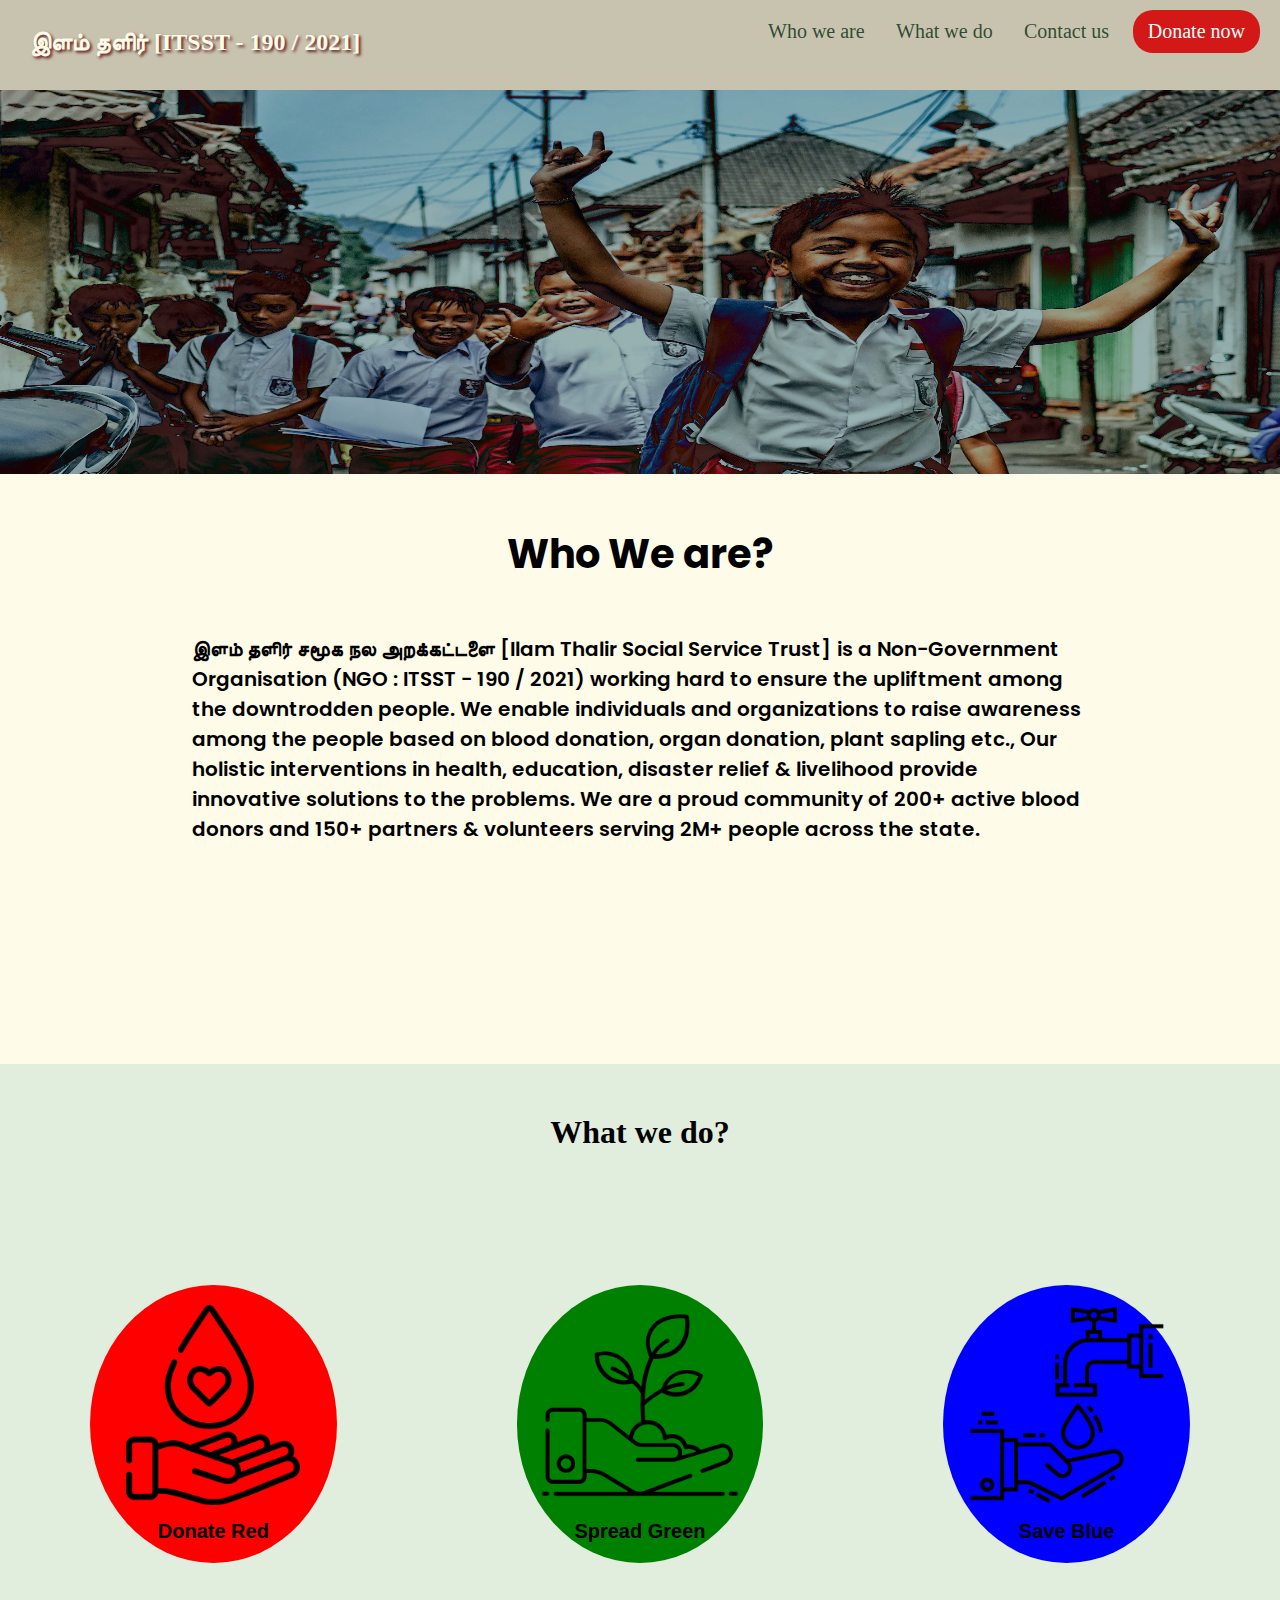
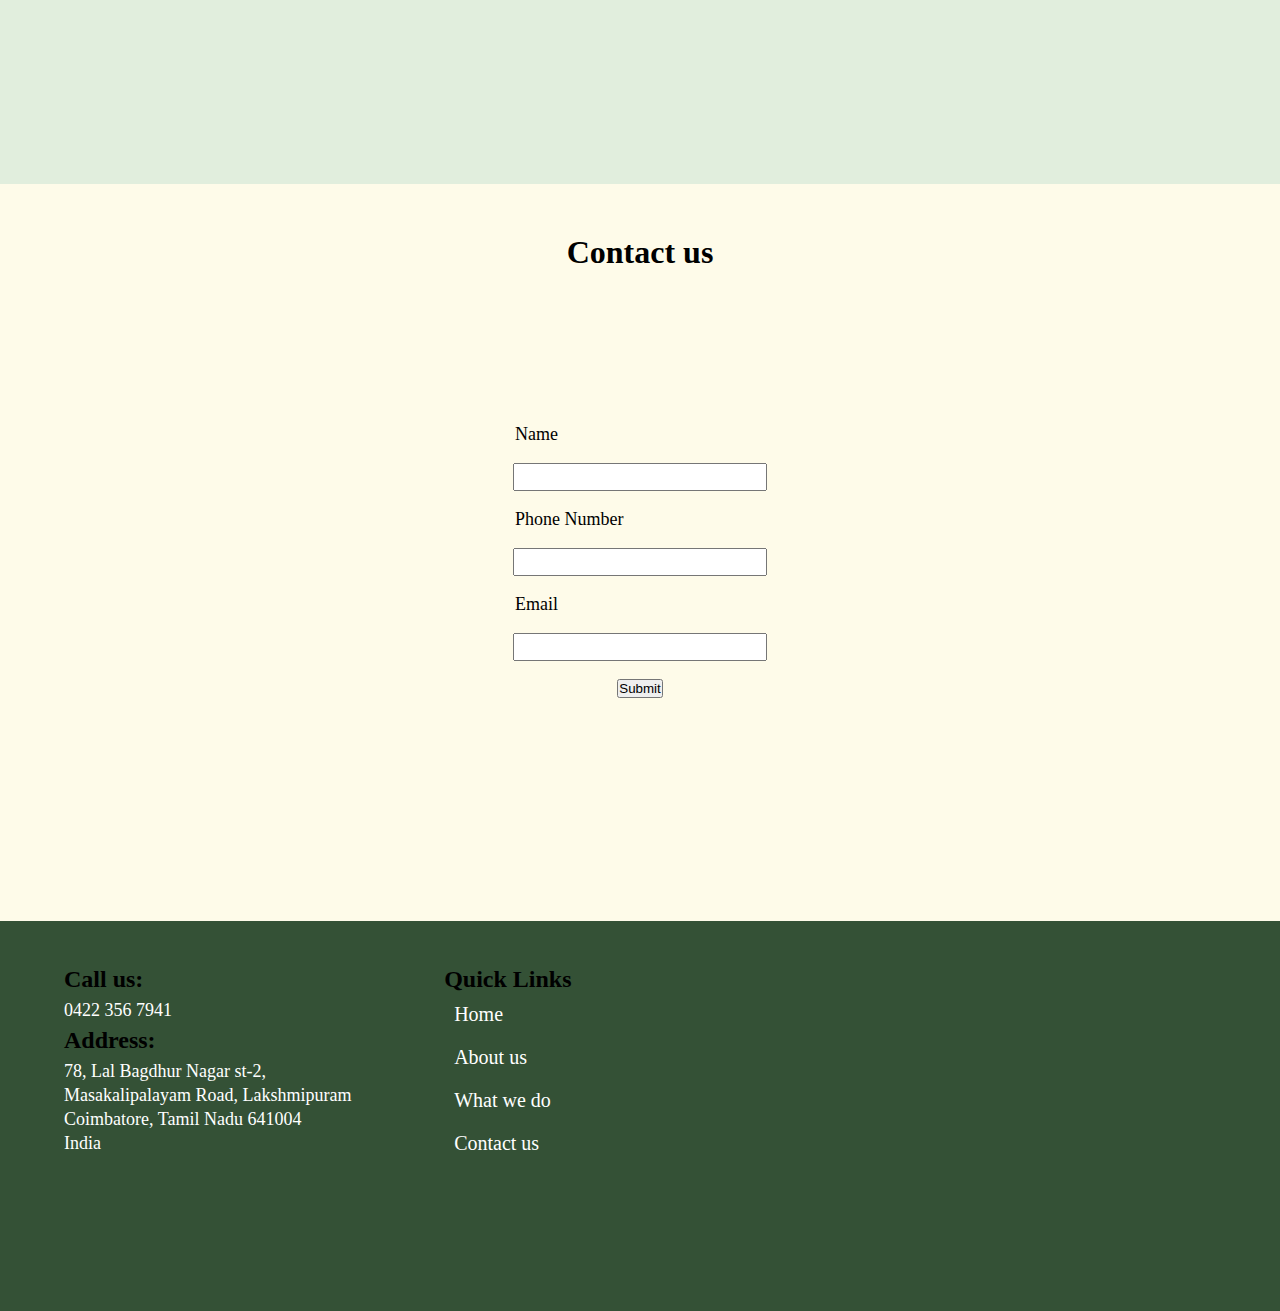
==== index.html @ 72671b09 "Add files via upload" ====
<!DOCTYPE html>
<html lang="en">
<head>
    <meta charset="UTF-8">
    <meta http-equiv="X-UA-Compatible" content="IE=edge">
    <meta name="viewport" content="width=device-width, initial-scale=1.0">
    <title>ITSST</title>
    <link rel="stylesheet" type="text/css" href="styles.css">
</head>
<body>
    <div class="header">
        <!-- <p>இளம் தளிர் சமூக நல அறக்கட்டளை [Ilam Thalir Social Service Trust]</p>  -->
        <p>இளம் தளிர் [ITSST - 190 / 2021]</p>
        
    </div>
    <div class="navbar">
        <ul>
            <li>
                <a href="#whoweare"> Who we are</a>
            </li>
            <li>
                <a href="#whatwedo"> What we do</a>
            </li>
            <li>
                <a href="#contactus"> Contact us</a>
            </li>
            <li>
                <a href="#"> Donate now</a>
            </li>
        </ul>
    </div>
    <div class="main-page"></div>
    <section class="whoweare" id="whoweare">
    <h1 class="whowearetitle">Who We are?</h1>
        இளம் தளிர் சமூக நல அறக்கட்டளை [Ilam Thalir Social Service Trust]  
        is a Non-Government Organisation (NGO : ITSST - 190 / 2021) working hard to ensure the upliftment among the 
        downtrodden people. We enable individuals and organizations to raise awareness among the people based on blood 
        donation, organ donation, plant sapling etc., Our holistic interventions in health, education, disaster relief & 
        livelihood provide innovative solutions to the problems.
        We are a proud community of 200+ active blood donors and 150+ partners & volunteers serving 2M+ people 
        across the state.
    </section>


    <section class="whatwedo" id="whatwedo">

    <h1 class="whatwedotitle">What we do?</h1>

        <div class="donatered">
            <img src="/Resources/Images/blood-donation.png" alt="">
            <p>
                Donate Red
            </p>
        </div>
        <div class="spreadgreen">
            <img src="/Resources/Images/plantation.png" alt="">
            <p>
                Spread Green
            </p>
        </div>
        <div class="saveblue">
            <img src="/Resources/Images/save-water.png" alt="">
            <p>
                Save Blue
            </p>
        </div>
    </section>

    <section class="contactus" id="contactus">
        <h1 class="contactustitle">Contact us</h1>
        <form>
            <label for="Name" name="Namelabel">Name</label><br>
            <input type="text" required><br>
            <label for="Phone" name="Phonelabel">Phone Number</label><br>
            <input type="number" required><br>
            <label for="Email" name="Emaillabel">Email</label><br>
            <input type="text" required><br>
            <button type="submit">Submit</button>

        </form>
    </section>

    <footer>
        <div class="address">
            <h2>Call us:</h2>
            <p>0422 356 7941</p>
            <h2>Address:</h2>
            <p>
                78, Lal Bagdhur Nagar st-2, <br>
            Masakalipalayam Road, Lakshmipuram <br>
            Coimbatore, Tamil Nadu 641004 <br>
            India <br>
            </p>
        </div>

        <div class="links">
            <h2>Quick Links</h2>
            <a href="#">Home</a>
            <a href="#whoweare">About us</a>
            <a href="#whatwedo">What we do</a>
            <a href="#contactus">Contact us</a>

        </div>

        <div class="map">
            <div style="width: 100%">
                <iframe width="100%" height="300" frameborder="0" scrolling="no" marginheight="0" marginwidth="0" src="https://maps.google.com/maps?width=100%25&amp;height=300&amp;hl=en&amp;q=11.018437661469644,%2077.01804989721523+(Your%20Business%20Name)&amp;t=&amp;z=15&amp;ie=UTF8&amp;iwloc=B&amp;output=embed">
                    <a href="https://www.gps.ie/sport-gps/">hiking gps</a>
                </iframe>
            </div>
        </div>
    </footer>
</body>
</html>
---- styles.css ----
@import url('https://fonts.googleapis.com/css2?family=Poppins:wght@200&display=swap');

body{
    margin: 0;
    padding: 0;
    background-color: #fefbe9;
    background-repeat: no-repeat;
    width: 100vw;
    overflow-x: hidden;
}

*{
    margin: 0;
    padding: 0;
}

html{
    scroll-behavior: smooth;
}

.header{
    height: 10vh;
    display: flex;
    align-items: center;
    /* background:linear-gradient(to right,rgb(167, 135, 135),rgb(49, 153, 45)) */
    background-color: #c7c3ae;
}

 .header p{
    position: absolute;
    font-size: 24px;
    font-weight: 700;
    color:#183a1d;
    color: #fefbe9;
    text-shadow: 2px 2px 3px rgb(100, 29, 29);
    padding: 0px 0px 5px 30px;
}

.main-page{
    width: 100vw;
    height: 30vw;
    background-color: rgb(104, 79, 79);
    background-image: url("/Resources/Images/Bg2.jpg");
    background-size: 100% 100%;
    background-blend-mode: difference;
}

.navbar{
    display: flex-box;
    width: 40vw;
    height: 10vh;
    position: absolute;
    top: 20px;
    right: 0;
}

.navbar ul{
    display: flex;
    width: 40vw;
    list-style: none;
}

.navbar ul li{
    width: 25%;
    font-size: 20px;
    box-sizing: border-box;
    color: #193a1ee1;
}

.navbar ul li a{
    text-decoration: none;
    color: #193a1ee1;
    
}

.navbar ul :nth-child(4) a{

    position: absolute;
    top: -10px;
    right: 0px;
    background-color: rgb(211, 24, 24);
    margin: 0px 20px 0px 0px;
    padding: 10px 15px;
    border-radius: 20px;
    color: white;
}

.whowearetitle, .whatwedotitle{
    text-align: center;
    margin: 50px;
}

.whoweare{
    margin: 0vh 15vw 10vh 15vw;
    width: 70vw;
    height: 50vh;
    font-size: 20px;
    font-family: 'Poppins', sans-serif;
    font-weight: 600;
}

.whatwedo{
    height: 80vh;
    display: grid;
    grid-template-columns: repeat(3,1fr);
    grid-template-rows: repeat(3,1fr);
    justify-content: space-around;
    background-color: #e1eedd;
    
}

.whatwedotitle{
    grid-column: 1 / 4;
    grid-row: 1 / 2;
    font-size: 32px;
}

.whatwedo div img{
    width: 200px; 
    height: 200px;
}

.donatered{
    background-color: red;
    margin: 0px 90px;
    padding: 20px;
    display: flex;
    flex-direction: column;
    align-items: center;
    border-radius: 50%;

}

.spreadgreen{
    background-color: green;
    margin: 0px 90px;
    padding: 20px;
    display: flex;
    flex-direction: column;
    align-items: center;
    border-radius: 50%;

}

.saveblue{
    background-color: blue;
    margin: 0px 90px;
    padding: 20px;
    display: flex;
    flex-direction: column;
    align-items: center;
    border-radius: 50%;

}

.donatered p,.saveblue p, .spreadgreen p{
    font-family: 'Trebuchet MS', 'Lucida Sans Unicode', 'Lucida Grande', 'Lucida Sans', Arial, sans-serif;
    font-weight: bold;
    font-size: 20px;
    margin-top: 15px;
}

.contactus form{
    width: 60vw;
    height: 80vh;
    margin: 0 20vw;
    display: flex;
    flex-direction: column;
    justify-content: center;
    align-items: center;
}

.contactus form input{
    width: 250px;
    height: 24px;
}

.contactus form label{
    width: 250px;
    font-size: 18px;
}

.contactustitle{
    text-align: center;
    margin: 50px 0px -70px 0px;
    font-size: 32px;

}

footer{
    width: 90vw;
    padding: 5vh 5vw;
    height: 300px;
    background-color: #193a1ee1;
    display: flex;
}

footer div{
    width: 33%;
}

footer .address p{
    color: #fff;
    font-size: 18px;
    line-height: 24px;
    margin: 5px 0px;
}

footer .links{
    display: flex;
    flex-direction: column;
}

footer .links a{
    text-decoration: none;
    color: #fff;
    font-size: 20px;
    margin: 10px;
}
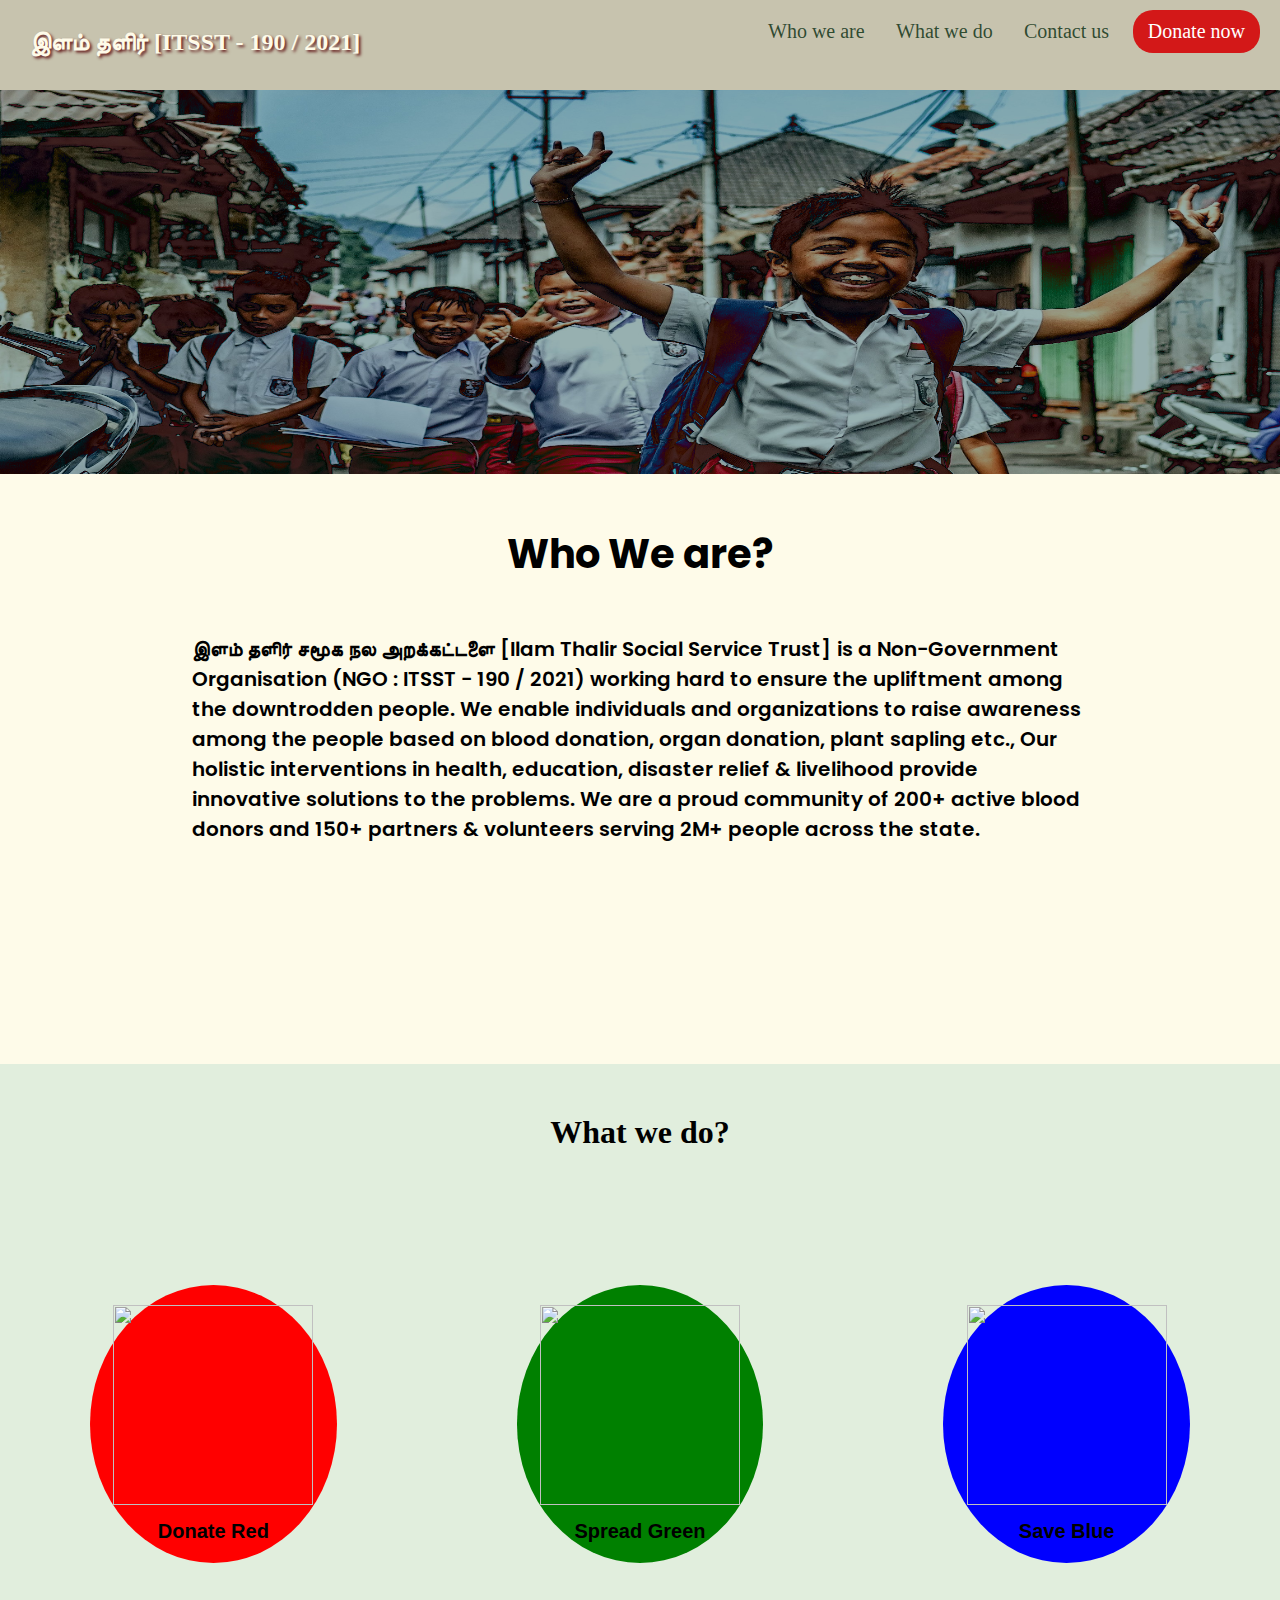
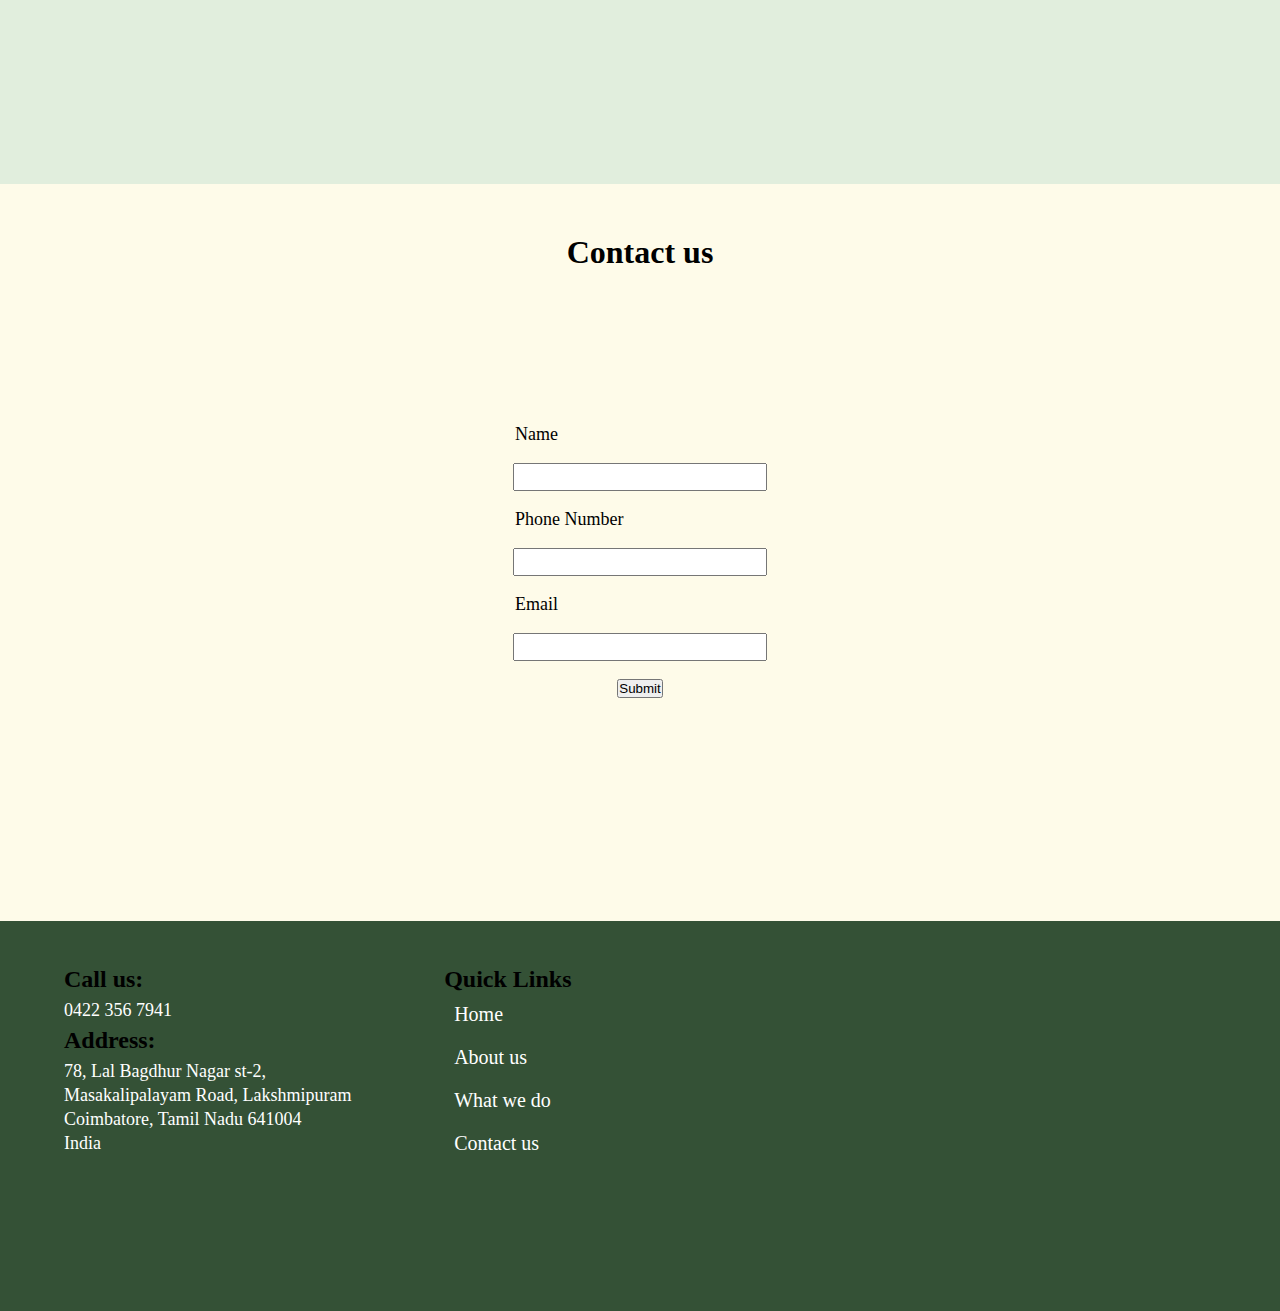
==== commit 6c88936f: "Update index.html" ====
--- a/index.html
+++ b/index.html
@@ -47,19 +47,19 @@
     <h1 class="whatwedotitle">What we do?</h1>
 
         <div class="donatered">
-            <img src="/Resources/Images/blood-donation.png" alt="">
+            <img src="blood-donation.png" alt="">
             <p>
                 Donate Red
             </p>
         </div>
         <div class="spreadgreen">
-            <img src="/Resources/Images/plantation.png" alt="">
+            <img src="plantation.png" alt="">
             <p>
                 Spread Green
             </p>
         </div>
         <div class="saveblue">
-            <img src="/Resources/Images/save-water.png" alt="">
+            <img src="save-water.png" alt="">
             <p>
                 Save Blue
             </p>
@@ -111,4 +111,4 @@
         </div>
     </footer>
 </body>
-</html>+</html>
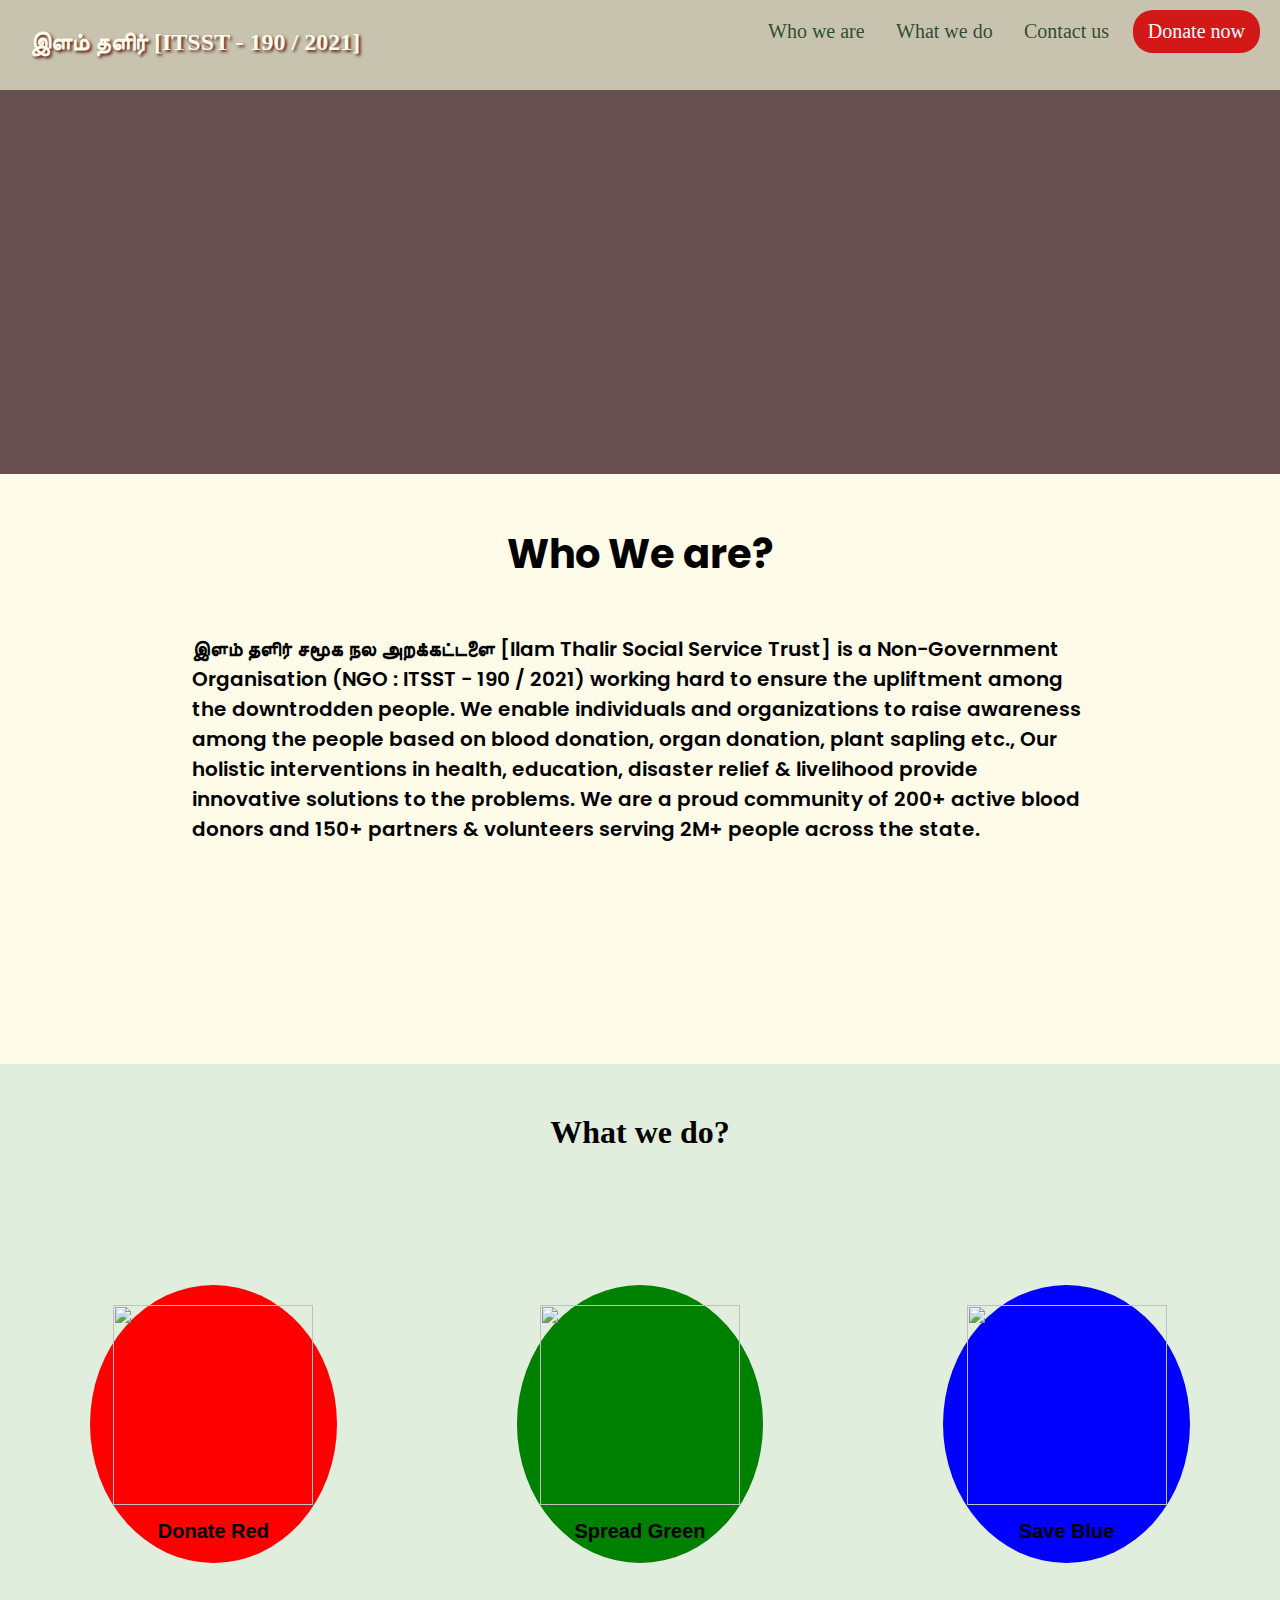
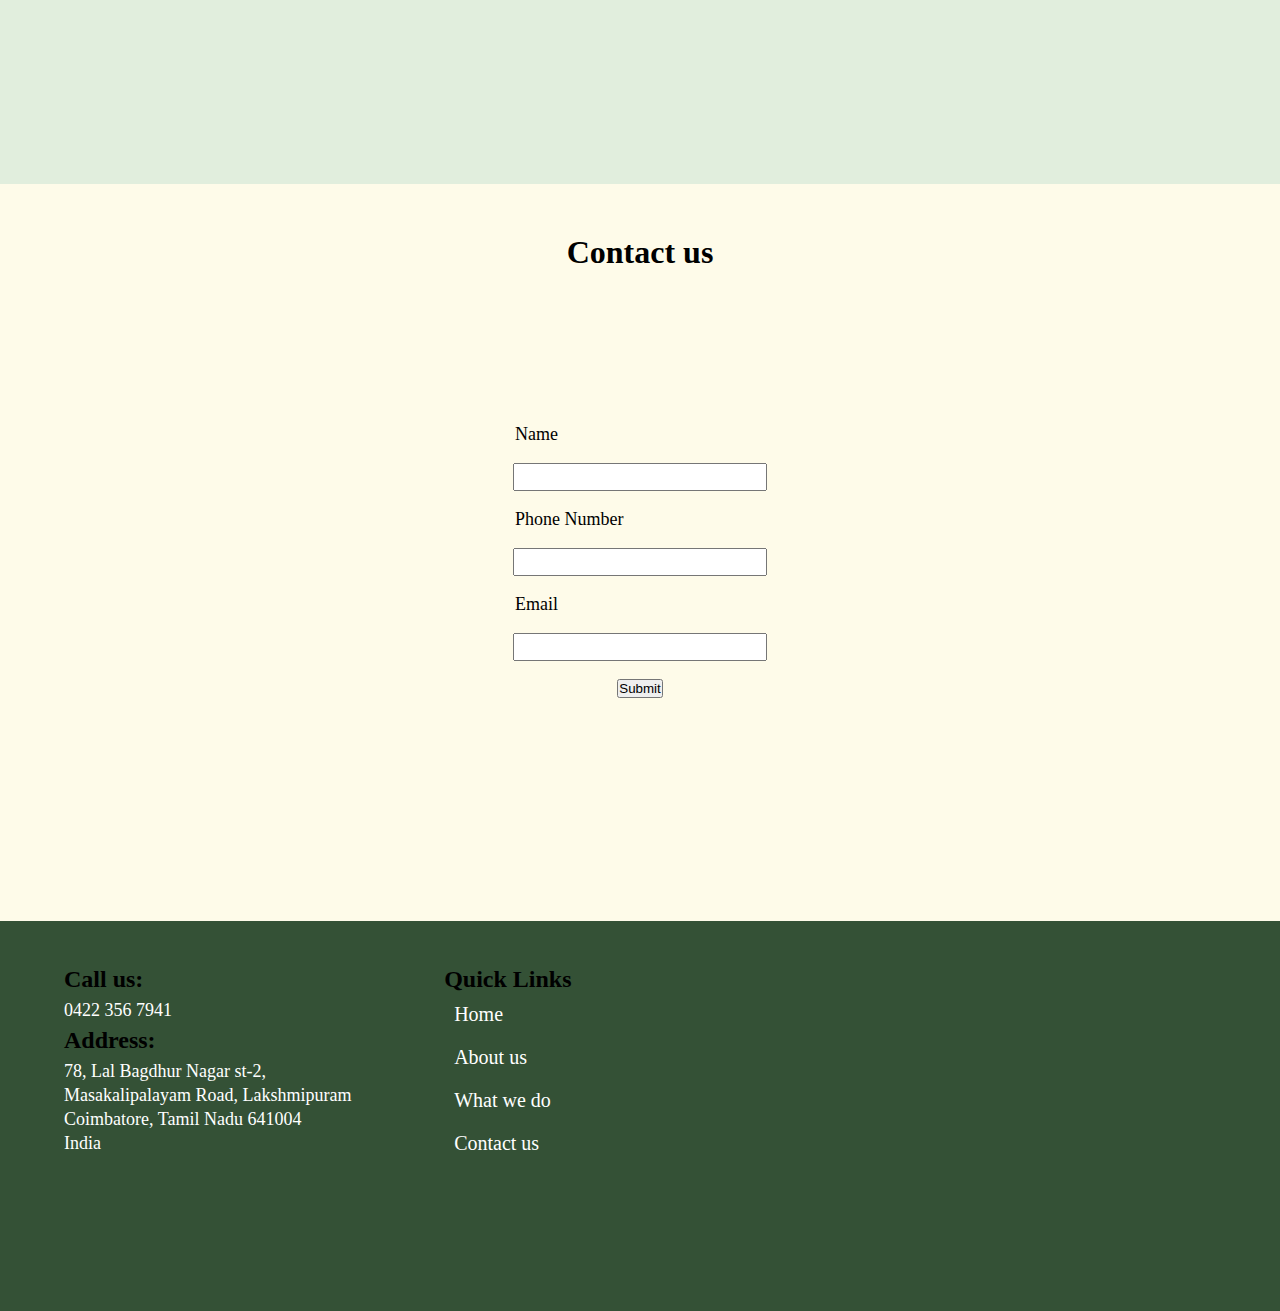
==== commit d6ff5fa4: "Update index.html" ====
--- a/index.html
+++ b/index.html
@@ -29,6 +29,27 @@
             </li>
         </ul>
     </div>
+
+    <div class="mobile-navbar">
+        <div class="nav-mobile" onclick="dropdown()">
+            <a id="nav-toggle" href="#!"><span></span></a>
+        </div>
+        <ul class="menu" id="menu">
+            <li>
+                <a href="#whoweare"> Who we are</a>
+            </li>
+            <li>
+                <a href="#whatwedo"> What we do</a>
+            </li>
+            <li>
+                <a href="#contactus"> Contact us</a>
+            </li>
+            <li>
+                <a href="#"> Donate now</a>
+            </li>
+        </ul>
+    </div>
+
     <div class="main-page"></div>
     <section class="whoweare" id="whoweare">
     <h1 class="whowearetitle">Who We are?</h1>
@@ -47,19 +68,19 @@
     <h1 class="whatwedotitle">What we do?</h1>
 
         <div class="donatered">
-            <img src="blood-donation.png" alt="">
+            <img src="/Resources/Images/blood-donation.png" alt="">
             <p>
                 Donate Red
             </p>
         </div>
         <div class="spreadgreen">
-            <img src="plantation.png" alt="">
+            <img src="/Resources/Images/plantation.png" alt="">
             <p>
                 Spread Green
             </p>
         </div>
         <div class="saveblue">
-            <img src="save-water.png" alt="">
+            <img src="/Resources/Images/save-water.png" alt="">
             <p>
                 Save Blue
             </p>
@@ -110,5 +131,7 @@
             </div>
         </div>
     </footer>
+
+    <script src="script.js"></script>
 </body>
 </html>
--- a/styles.css
+++ b/styles.css
@@ -14,6 +14,7 @@
     padding: 0;
 }
 
+
 html{
     scroll-behavior: smooth;
 }
@@ -24,6 +25,7 @@
     align-items: center;
     /* background:linear-gradient(to right,rgb(167, 135, 135),rgb(49, 153, 45)) */
     background-color: #c7c3ae;
+    /* display: none; */
 }
 
  .header p{
@@ -52,6 +54,7 @@
     position: absolute;
     top: 20px;
     right: 0;
+    /* display: none; */
 }
 
 .navbar ul{
@@ -85,6 +88,90 @@
     color: white;
 }
 
+.mobile-navbar{
+    display: none;
+    background-color: #1f2833;
+    width: 100%;
+    height: auto;
+    margin: 0;
+    transition: all 0.45s ease-out, background 0.8s ease-out;
+}
+
+#nav-toggle {
+    position: absolute;
+    right: 25px;
+    top: 22px;
+    cursor: pointer;
+    padding: 10px 35px 16px 0px;
+  }
+  #nav-toggle span,
+  #nav-toggle span:before,
+  #nav-toggle span:after {
+    cursor: pointer;
+    border-radius: 1px;
+    height: 5px;
+    width: 35px;
+    background: #ffe3e3;
+    position: absolute;
+    display: block;
+    content: '';
+    transition: all 300ms ease-in-out;
+  }
+  #nav-toggle span:before {
+    top: -10px;
+  }
+  #nav-toggle span:after {
+    bottom: -10px;
+  }
+  #nav-toggle.active span {
+    background-color: transparent;
+  }
+  #nav-toggle.active span:before, #nav-toggle.active span:after {
+    top: 0;
+  }
+  #nav-toggle.active span:before {
+    transform: rotate(45deg);
+  }
+  #nav-toggle.active span:after {
+    transform: rotate(-45deg);
+  }
+
+.menu{
+    display: flex;
+    width: 100%;
+    height: auto;
+    display: none;
+    flex-direction: column;
+    justify-content: center;
+    align-items: center;
+}
+
+.menu .menu-item{
+    list-style: none;
+    text-decoration: none;
+    /* margin: 20px 0px; */
+}
+
+.menu .menu-item a{
+    text-decoration: none;
+    font-size: 20px;
+    color: #ffe3e3;
+    font-family: 'Questrial', sans-serif;
+}
+.menu-active{
+  margin: 0;
+  padding: 0;
+  display: block;
+  display: flex;
+  width: 100vw;
+  height: 50vh;
+  flex-direction: column;
+  justify-content: space-evenly;
+  align-items: center;
+  overflow: hidden;
+}
+
+
 .whowearetitle, .whatwedotitle{
     text-align: center;
     margin: 50px;
@@ -216,4 +303,29 @@
     color: #fff;
     font-size: 20px;
     margin: 10px;
-}+}
+
+@media (min-width:320) and (max-width:480px) {
+   .navbar{
+       display: none;
+   } 
+   .mobile-navbar{
+       display: block;
+   }
+}
+
+@media (min-width:481) and (max-width:768px) {
+    
+}
+
+@media (min-width:769) and (max-width:1024px) {
+    
+}
+
+@media (min-width:1025) and (max-width:1440px) {
+    
+}
+
+@media (min-width:1441px){
+    
+}
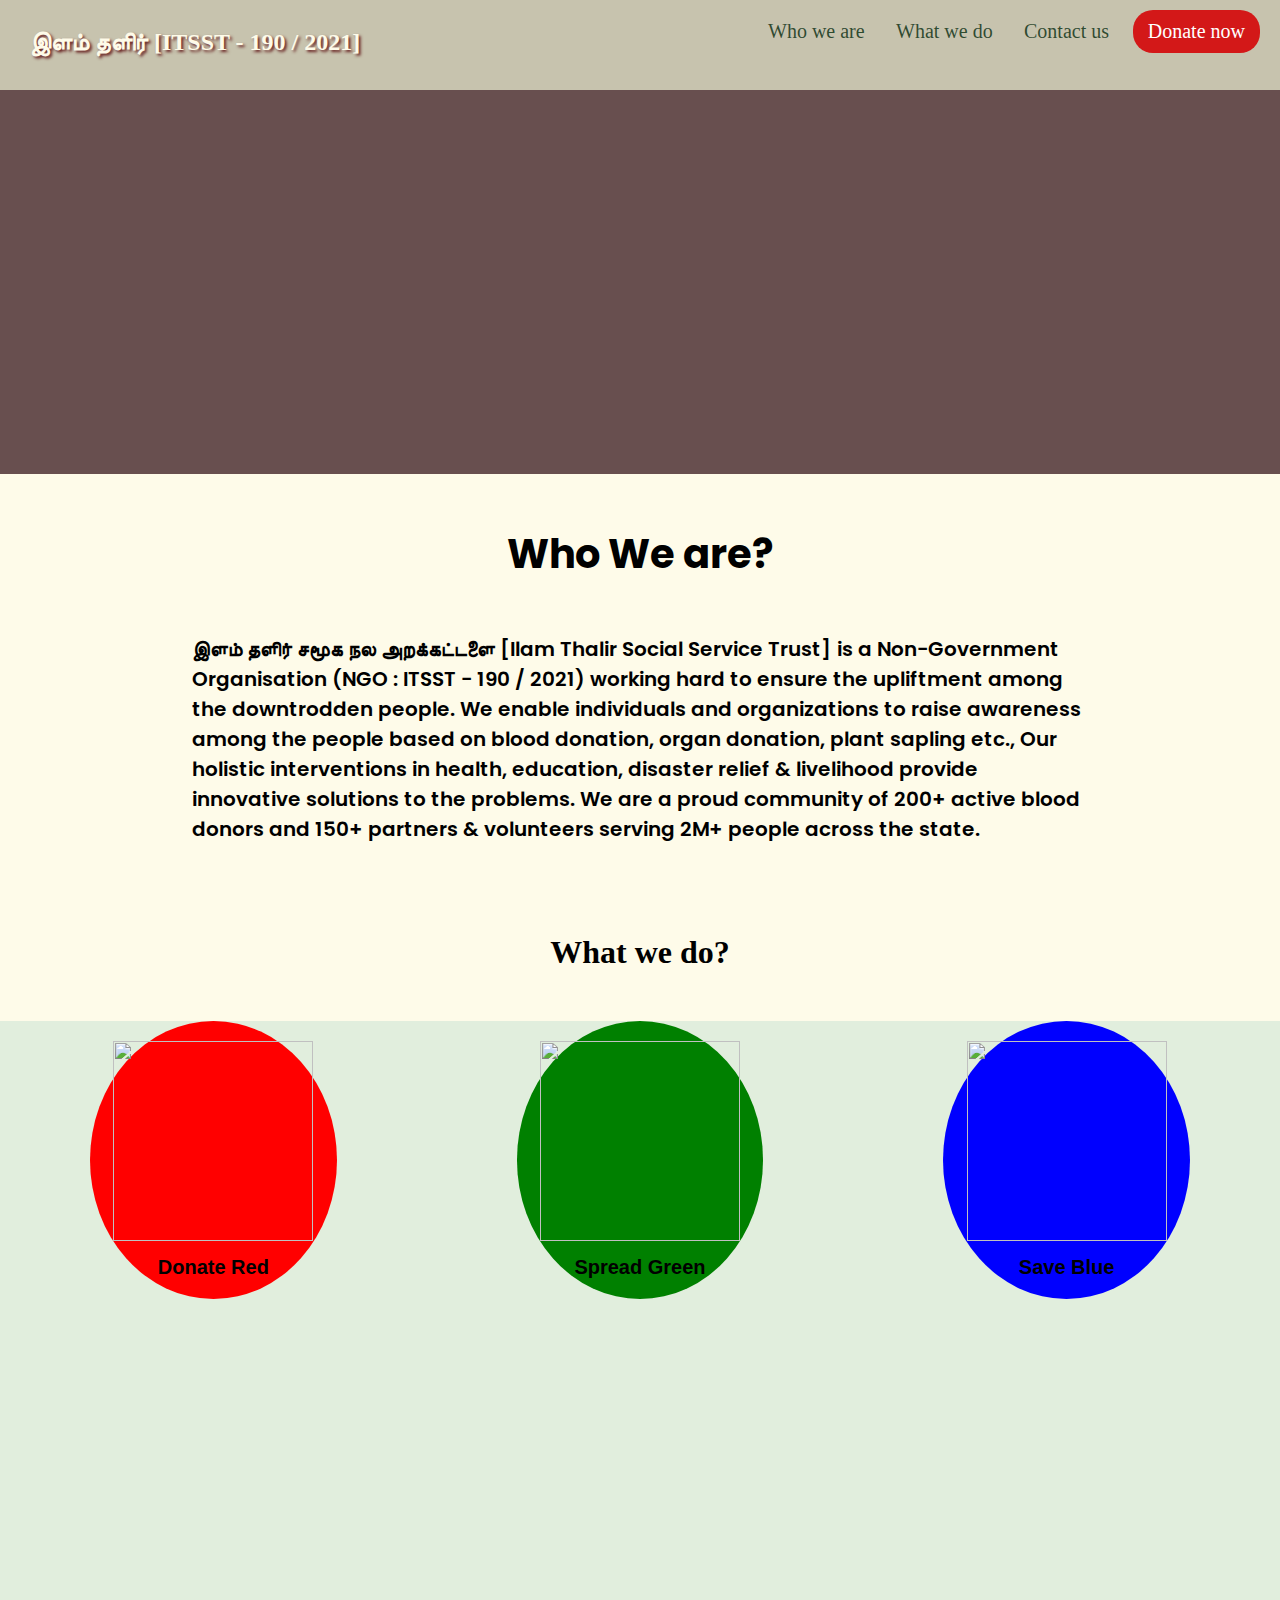
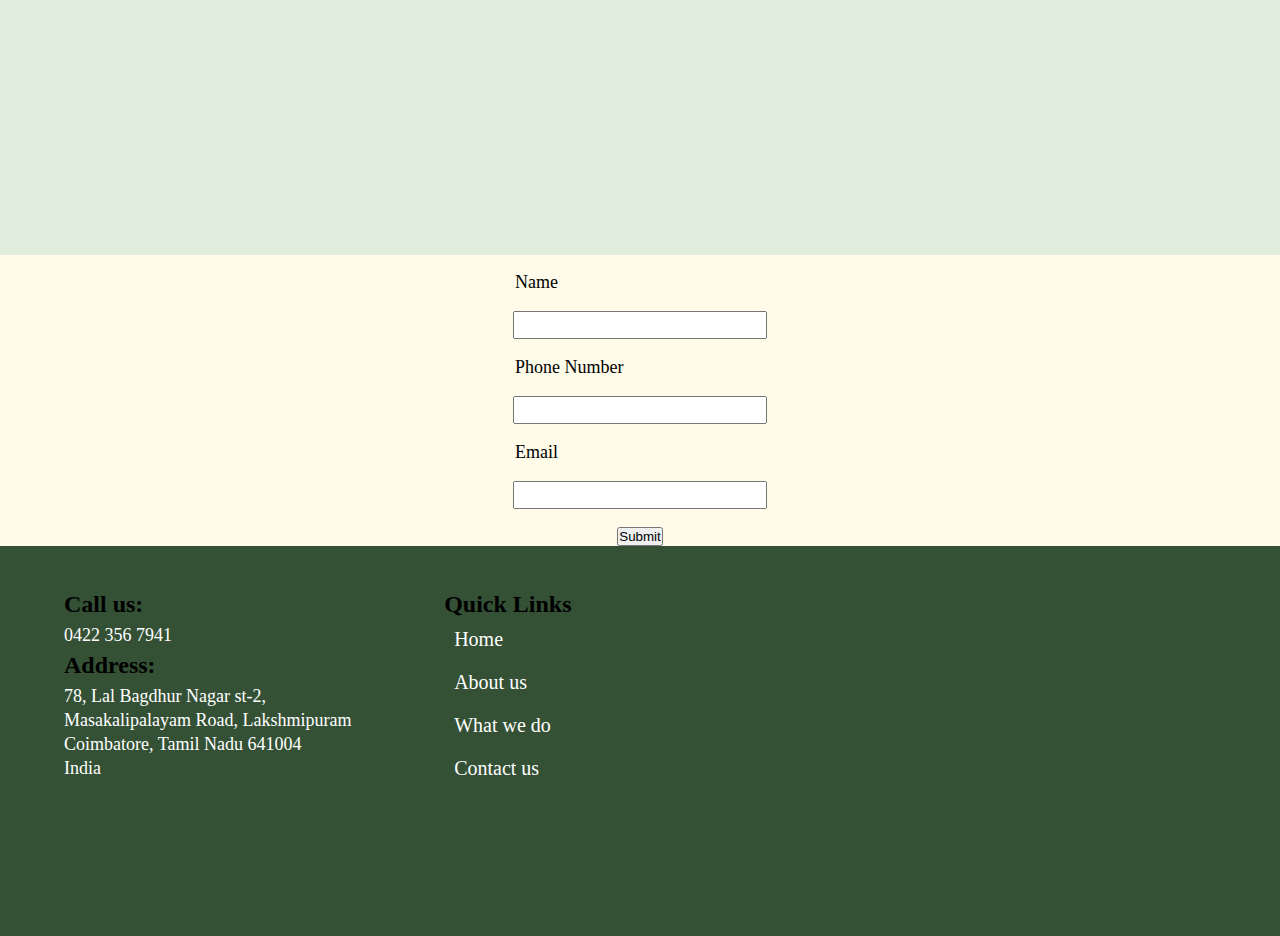
==== commit 34edc588: "Update index.html" ====
--- a/index.html
+++ b/index.html
@@ -63,9 +63,9 @@
     </section>
 
 
+    <h1 class="whatwedotitle">What we do?</h1>
+
     <section class="whatwedo" id="whatwedo">
-
-    <h1 class="whatwedotitle">What we do?</h1>
 
         <div class="donatered">
             <img src="/Resources/Images/blood-donation.png" alt="">
--- a/styles.css
+++ b/styles.css
@@ -5,7 +5,7 @@
     padding: 0;
     background-color: #fefbe9;
     background-repeat: no-repeat;
-    width: 100vw;
+    width: 100%;
     overflow-x: hidden;
 }
 
@@ -90,7 +90,6 @@
 
 .mobile-navbar{
     display: none;
-    background-color: #1f2833;
     width: 100%;
     height: auto;
     margin: 0;
@@ -146,16 +145,16 @@
     align-items: center;
 }
 
-.menu .menu-item{
+.menu li{
     list-style: none;
     text-decoration: none;
     /* margin: 20px 0px; */
 }
 
-.menu .menu-item a{
+.menu li a{
     text-decoration: none;
-    font-size: 20px;
-    color: #ffe3e3;
+    font-size: 20px;    
+    color: #193a1ee1;
     font-family: 'Questrial', sans-serif;
 }
 .menu-active{
@@ -180,14 +179,14 @@
 .whoweare{
     margin: 0vh 15vw 10vh 15vw;
     width: 70vw;
-    height: 50vh;
+    height: auto;
     font-size: 20px;
     font-family: 'Poppins', sans-serif;
     font-weight: 600;
 }
 
 .whatwedo{
-    height: 80vh;
+    height: auto;
     display: grid;
     grid-template-columns: repeat(3,1fr);
     grid-template-rows: repeat(3,1fr);
@@ -249,7 +248,7 @@
 
 .contactus form{
     width: 60vw;
-    height: 80vh;
+    height: auto;
     margin: 0 20vw;
     display: flex;
     flex-direction: column;
@@ -276,6 +275,7 @@
 
 footer{
     width: 90vw;
+    height:auto;
     padding: 5vh 5vw;
     height: 300px;
     background-color: #193a1ee1;
@@ -305,7 +305,7 @@
     margin: 10px;
 }
 
-@media (min-width:320) and (max-width:480px) {
+@media (min-width:320px) and (max-width:480px) {
    .navbar{
        display: none;
    } 
@@ -314,15 +314,20 @@
    }
 }
 
-@media (min-width:481) and (max-width:768px) {
-    
-}
-
-@media (min-width:769) and (max-width:1024px) {
-    
-}
-
-@media (min-width:1025) and (max-width:1440px) {
+@media (min-width:481px) and (max-width:768px) {
+    .navbar{
+        display: none;
+    } 
+    .mobile-navbar{
+        display: block;
+    }
+}
+
+@media (min-width:769px) and (max-width:1024px) {
+    
+}
+
+@media (min-width:1025px) and (max-width:1440px) {
     
 }
 
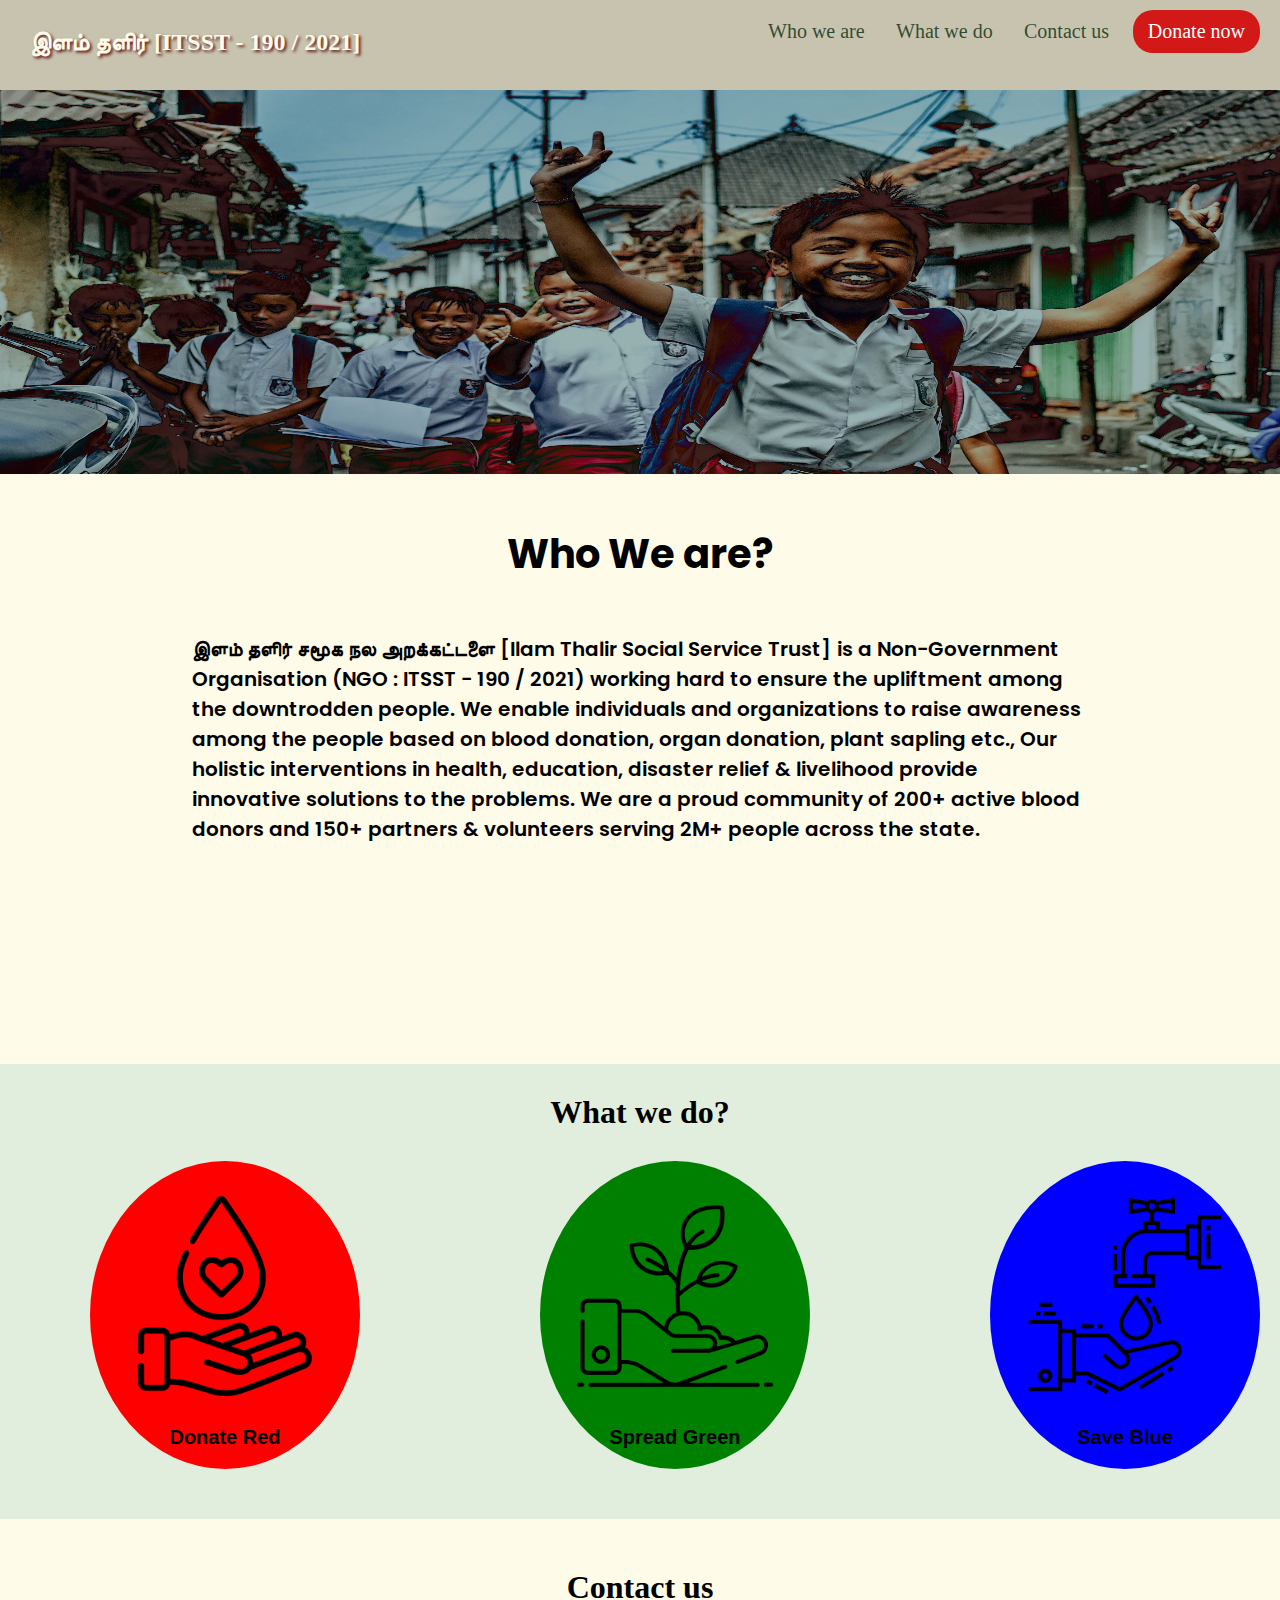
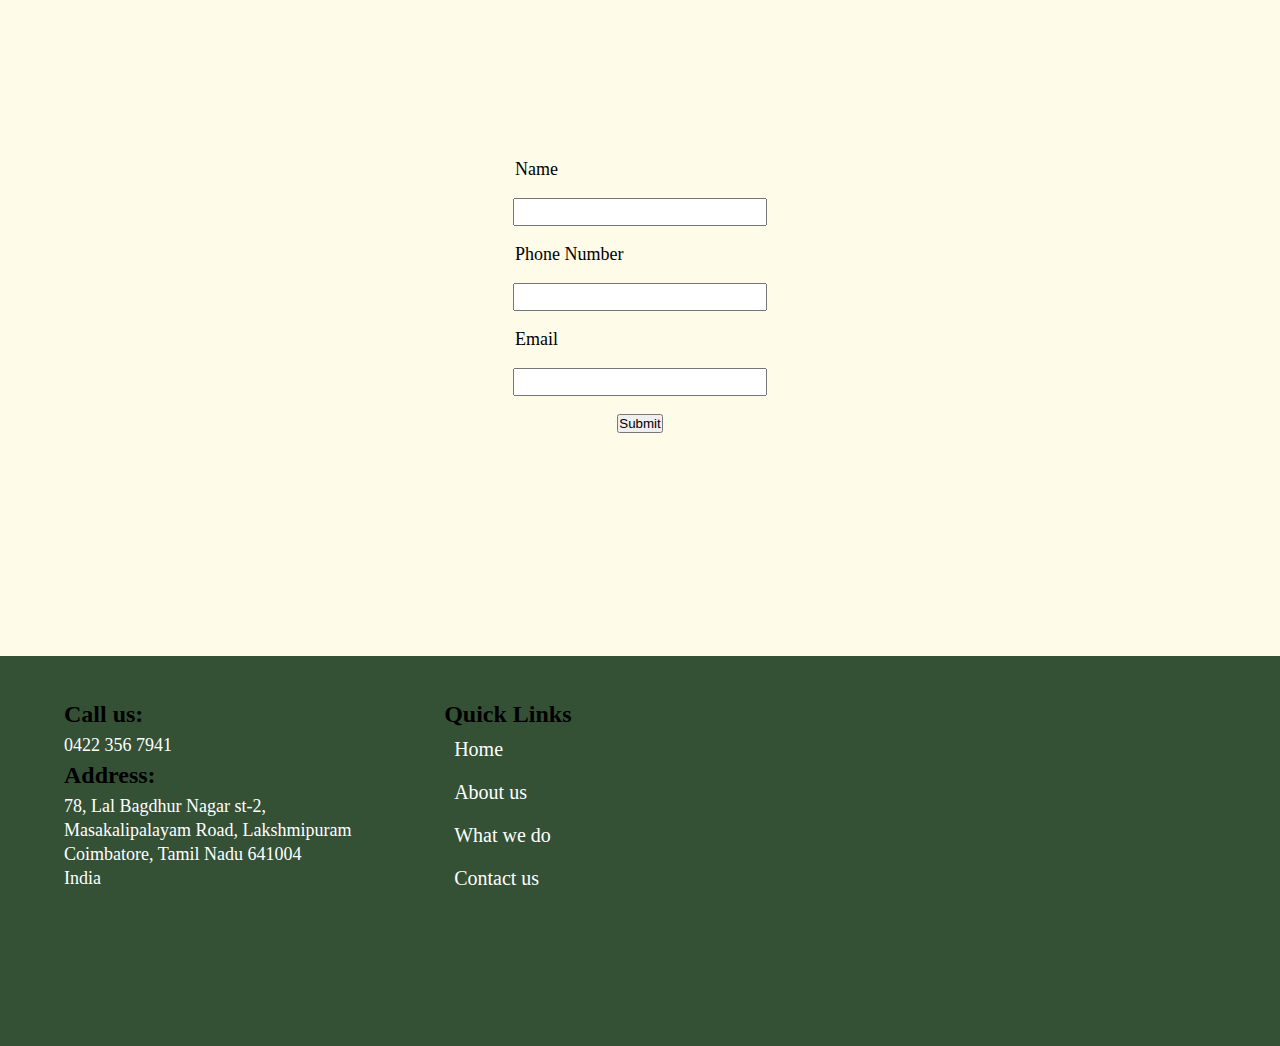
==== commit 3cb2e701: "Update index.html" ====
--- a/index.html
+++ b/index.html
@@ -68,19 +68,19 @@
     <section class="whatwedo" id="whatwedo">
 
         <div class="donatered">
-            <img src="/Resources/Images/blood-donation.png" alt="">
+            <img src="blood-donation.png" alt="">
             <p>
                 Donate Red
             </p>
         </div>
         <div class="spreadgreen">
-            <img src="/Resources/Images/plantation.png" alt="">
+            <img src="plantation.png" alt="">
             <p>
                 Spread Green
             </p>
         </div>
         <div class="saveblue">
-            <img src="/Resources/Images/save-water.png" alt="">
+            <img src="save-water.png" alt="">
             <p>
                 Save Blue
             </p>
--- a/styles.css
+++ b/styles.css
@@ -42,7 +42,7 @@
     width: 100vw;
     height: 30vw;
     background-color: rgb(104, 79, 79);
-    background-image: url("/Resources/Images/Bg2.jpg");
+    background-image: url("Bg2.jpg");
     background-size: 100% 100%;
     background-blend-mode: difference;
 }
@@ -179,7 +179,7 @@
 .whoweare{
     margin: 0vh 15vw 10vh 15vw;
     width: 70vw;
-    height: auto;
+    height: 50vh;
     font-size: 20px;
     font-family: 'Poppins', sans-serif;
     font-weight: 600;
@@ -187,23 +187,32 @@
 
 .whatwedo{
     height: auto;
-    display: grid;
-    grid-template-columns: repeat(3,1fr);
-    grid-template-rows: repeat(3,1fr);
-    justify-content: space-around;
+    width: 100vw;
+    display: flex;
+    flex-direction: row;
+    /* justify-content: space-around; */
     background-color: #e1eedd;
-    
-}
+    padding: 0 0 50px 0px;
+    
+}
+
+/* .whowearetitle{
+    background-color: #e1eedd;
+} */
 
 .whatwedotitle{
     grid-column: 1 / 4;
     grid-row: 1 / 2;
     font-size: 32px;
+    background-color: #e1eedd;
+    margin: 0;
+    padding: 30px;
 }
 
 .whatwedo div img{
     width: 200px; 
     height: 200px;
+    margin: 15px;
 }
 
 .donatered{
@@ -248,7 +257,7 @@
 
 .contactus form{
     width: 60vw;
-    height: auto;
+    height: 80vh;
     margin: 0 20vw;
     display: flex;
     flex-direction: column;
@@ -275,7 +284,6 @@
 
 footer{
     width: 90vw;
-    height:auto;
     padding: 5vh 5vw;
     height: 300px;
     background-color: #193a1ee1;
@@ -312,6 +320,14 @@
    .mobile-navbar{
        display: block;
    }
+   .whatwedo{
+    flex-direction: column;
+    /* display: none; */
+    }
+    .whatwedo div{
+        width: auto;
+        height: auto;
+    }
 }
 
 @media (min-width:481px) and (max-width:768px) {
@@ -321,6 +337,14 @@
     .mobile-navbar{
         display: block;
     }
+    .whatwedo{
+        flex-direction: column;
+        /* display: none; */
+    }
+    .whatwedo div{
+        width: auto;
+        height: auto;
+    }
 }
 
 @media (min-width:769px) and (max-width:1024px) {
